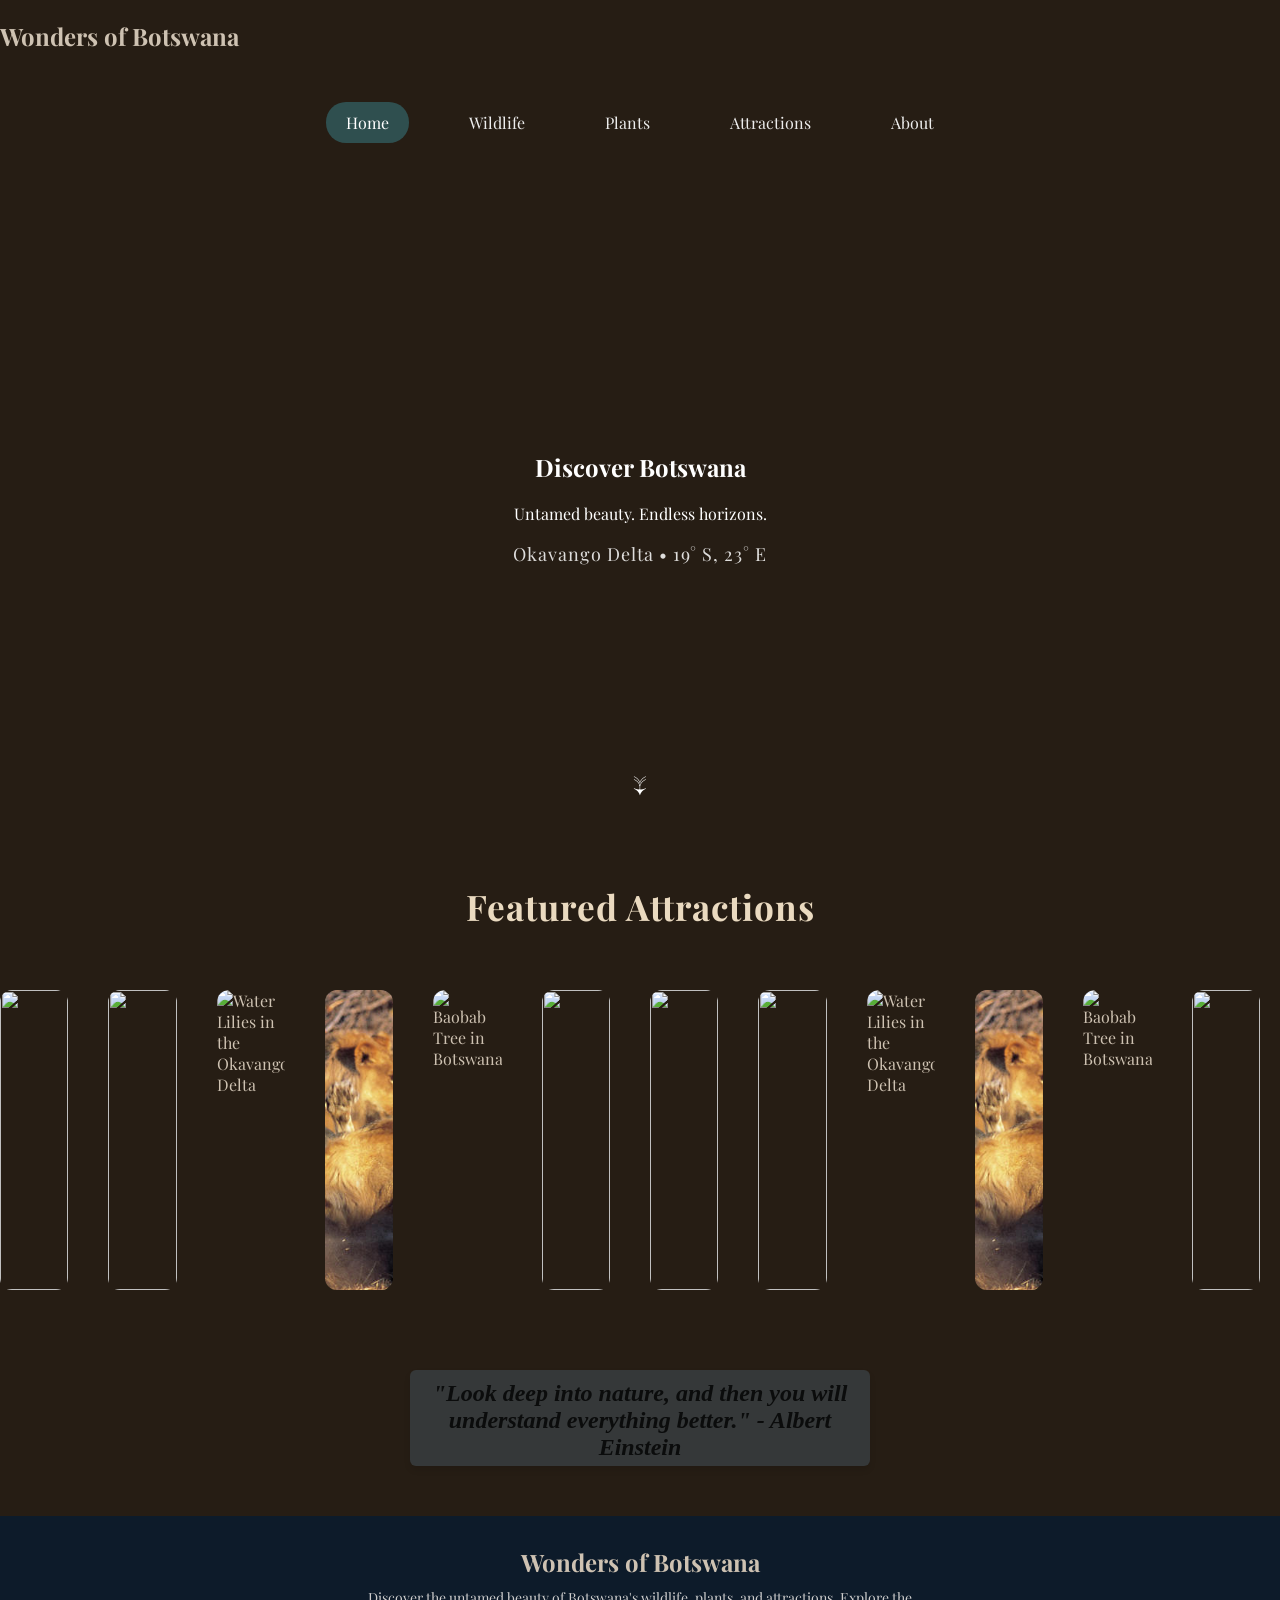
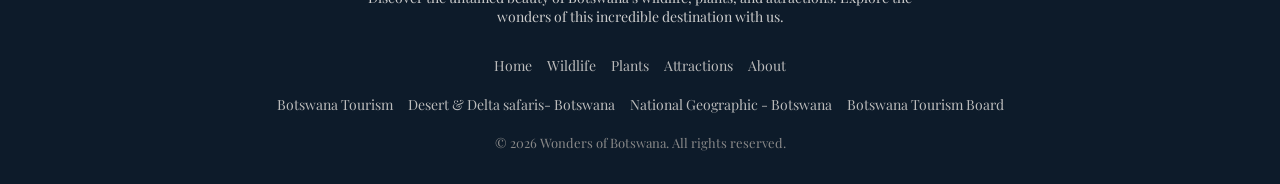
==== index.html @ 91713a79 "Add location details for Okavango Delta in hero section and style it" ====
<!DOCTYPE html>
<html lang="en">
<head>
<meta charset="UTF-8">
<meta name="viewport" content="width=device-width, initial-scale=1.0">
 
<title>The Nature Hub</title>
 
<link rel="preconnect" href="https://fonts.googleapis.com">
<link rel="preconnect" href="https://fonts.gstatic.com" crossorigin>
<link href="https://fonts.googleapis.com/css2?family=Playfair+Display:ital,wght@0,400..900;1,400..900&display=swap" rel="stylesheet">
<link rel="stylesheet" href="style.css">
</head>

<body>
<header>
<section>
 <h1>Wonders of Botswana</h1>
</section>

   <section>
<div class="navbar">
 <a href="index.html" class="active">Home</a>
 <a href="wildlife.html">Wildlife</a>
 <a href="plants.html">Plants</a>
 <a href="attractions.html">Attractions</a>
 <a href="about.html">About</a>
</div> 
</section>

    <main>
<section class="hero-home">

    <div class="hero-text">
        <h2>Discover Botswana</h2>
        <p>Untamed beauty. Endless horizons.</p>
        <p class="location">Okavango Delta • 19° S, 23° E</p>
    </div>

    <a href="#next-section" class="scroll-down">&#8595;</a>

</section>
</main>
<h2 class="section-title">Featured Attractions</h2>

<section id="next-section">
<div class="carousel-container">
    <div class="carousel-track">
        
          
      <div class="carousel-item">
        <img  src="images/two-young-cheetahs-michael-poliza-500x300.jpg">
        <div class="overlay">Two young Cheetahs</div>
      </div>

      <div class="carousel-item">
        <img  src="images/pexels-clive-kim-2523249-7235405.jpg">
        <div class="overlay">Horde Of Elephants</div>
      </div>

       <div class="carousel-item">
        <img src="images/water-lilies.jpg" alt="Water Lilies in the Okavango Delta">
        <div class="overlay">Water Lilies in the Okavango Delta</div>
       </div>

       <div class="carousel-item">
        <img src="images/lioness-fight-kwando-mark-tennant-590x390.jpg" alt="Lioness Fighting in the valley">
        <div class="overlay">Lioness Fighting in the valley</div>
       </div>

       <div class="carousel-item">
        <img src="images/baobab.jpg.webp" alt="Baobab Tree in Botswana">
        <div class="overlay">Baobab Tree in Botswana</div>
       </div>

       <div class="carousel-item">
        <img  src="images/leopard-green-okavango-michael-poliza-500x300.jpg">
        <div class="overlay">Leopard in Okavango</div>
      </div>
   
      
      
      <!-- Repeat same images again for smooth loop -->

         
      <div class="carousel-item">
        <img  src="images/two-young-cheetahs-michael-poliza-500x300.jpg">
        <div class="overlay">Two young Cheetahs</div>
      </div>

      <div class="carousel-item">
        <img  src="images/pexels-clive-kim-2523249-7235405.jpg">
        <div class="overlay">Horde Of Elephants</div>
      </div>

       <div class="carousel-item">
        <img src="images/water-lilies.jpg" alt="Water Lilies in the Okavango Delta">
        <div class="overlay">Water Lilies in the Okavango Delta</div>
       </div>

       <div class="carousel-item">
        <img src="images/lioness-fight-kwando-mark-tennant-590x390.jpg" alt="Lioness Fighting in the valley">
        <div class="overlay">Lioness Fighting in the valley</div>
       </div>

       <div class="carousel-item">
        <img src="images/baobab.jpg.webp" alt="Baobab Tree in Botswana">
        <div class="overlay">Baobab Tree in Botswana</div>
       </div>

       <div class="carousel-item">
        <img  src="images/leopard-green-okavango-michael-poliza-500x300.jpg">
        <div class="overlay">Leopard in Okavango</div>
      </div>
   
</div>

</Section>


<section>
<main>
<p class="bold-text"><em>"Look deep into nature, and then you will understand everything better." - Albert Einstein</em></p>
</main>
</section>

</header>


<footer class="footer">
  <h2 class="footer-logo">Wonders of Botswana</h2>

  <p class="footer-description">Discover the untamed beauty of Botswana's wildlife, plants, and attractions. Explore the wonders of this incredible destination with us.</p>

  <div class="footer-links">
    <a href="index.html">Home</a>
    <a href="wildlife.html">Wildlife</a>
    <a href="plants.html">Plants</a>
    <a href="attractions.html">Attractions</a>
    <a href="about.html">About</a>
  </div>

  <div class="footer-external"> 
    <a href="https://www.botswana.co.za/" target="_blank">Botswana Tourism</a>
    <a href="https://desertdelta.com/" target="_blank">Desert & Delta safaris- Botswana</a>
    <a href="https://www.nationalgeographic.com/travel/destinations/africa/botswana/" target="_blank">National Geographic - Botswana</a>
    <a href="https://www.botswanatourism.co.bw/" target="_blank">Botswana Tourism Board</a>
  </div>

  <p class="footer-copy">&copy; 2026 Wonders of Botswana. All rights reserved.</p>
</footer>
</body>
</html>
---- style.css ----
body{
 background-color: #261D14;
 color: #CEC2B2;
 font-family: 'Playfair Display', serif;
 padding: 0;
 overflow-y: visible;
 margin: 0;
}
  

.bold-text{
 font-weight: bold;
 font-family: 'Georgia', serif;
 font-size: 1.5em;
 color: rgb(11,12,12);
 background-color: #353839;
 padding: 10px 5px 5px;
 max-width: 450px;
 margin: 50px auto;
 border-radius: 6px;
 transition: all 0.3s ease;
 box-shadow:0 4px 6px rgba(0,0,0,0.1);
 text-align: center;
 display: block;

}

.bold-text:hover{
 transform: translateY(-5px);
 box-shadow: 0 12px 18px rgba(0,0,0,0.2);
 backdrop-filter: blur(5px);
 border-radius: 10px;
 background-color: #16201A;
 color: #EDEDED;
}
   

.location{
  font-family: 'Playfair Display', serif;
  font-size: 18px;
  letter-spacing: 1px;
  color:rgba(255, 255, 255, 0.85)

}

.navbar{
  display: flex;
  justify-content: center;   
  margin: 50px 0;
  gap: 40px; 
  clear: both;
  
}

.navbar a.active{
 background: #2F4F4F;
 border-radius: 20px;
 color: white;
 

}
 
.navbar a{
  text-decoration: none;
  color: #EDEDED;
  padding: 10px 20px;
  border-radius: 20px;
  transition: background-color 0.3s, transform 0.5s;
 
}

.navbar a:hover {
  background-color: #1E1E1E;
  transform: translateY(-2px); 
} 

.section-title{
    text-align: center;
    font-size: 2.2rem;
    margin: 60px 0 30px;
    color: #EADAC0;
    font-family: 'Playfair Display', serif;
    letter-spacing: 1px;
    position: relative;
}


.carousel-container{
    width: 100%;
    overflow: hidden;
    padding: 30px 0;
}

.carousel-track{
    display: flex;
    gap: 20px;
    animation: slideLoop 20s linear infinite;
}


.carousel-item {
    position: relative;
    width: 250px;
    margin-right: 20px;
    overflow: hidden;
    border-radius: 12px;
}

.carousel-item img {
    width: 100%;
    height: 300px;
    object-fit: cover;
    display: block;
}


/* Overlay styling */
.overlay {
    position: absolute;
    top: 0;
    left: 0;
    width: 100%;
    height: 100%;

    background: rgba(0, 0, 0, 0.5); /* dark transparent layer */
    color: white;

    display: flex;
    flex-direction: column;
    justify-content: center;
    align-items: center;

    text-align: center;
    padding: 15px;

    opacity: 0;
    transition: opacity 0.4s ease;
}

/* Show overlay on hover */
.carousel-item:hover .overlay {
    opacity: 1;
}

                                                                                                                                                                                                                       
@keyframes slideLoop{
    from{
        transform: translateX(0);
    }
    to{
        transform: translateX(-50%);
    }
}

.about-section{
    max-width: 900px;
    margin: 120px auto;
    text-align: center;
    padding: 60px;
    background: rgba(255,255,255,0.04);
    border-radius: 25px;
    backdrop-filter: blur(12px);
}

.about-section h2{
    font-size: 2.5em;
    margin-bottom: 25px;
}

.about-section p{
    font-size: 1.15em;
    line-height: 1.8;
    color: #e0f2f1;
}

.hero-home{

    position: relative;
    height: 70vh; /* Only top portion */
    overflow: hidden;
    background: url("images/andy-robson-dGzS-rpIEXo-unsplash (1).jpg");
    background-size: cover;
    background-position: center;
    display: flex;
    flex-direction: column;
    justify-content: center;
    align-items: center;
    color: white;
    text-align: center;
}


.hero-text{
    z-index: 2;
}

/* Scroll Arrow */

.scroll-down{
    scroll-behavior: smooth;
    position: absolute;
    bottom: 20px;
    left: 50%;
    transform: translate(-50%, 0); 
    font-size: 2rem;
    color: white;
    text-decoration: none;
    z-index: 3;
    animation: bounce 1.5s infinite;
}

@keyframes bounce{
    0%,100%{ transform: translate(-50%, 0); }
    50%{ transform: translate(-50%, 10px); }
}
 

.hero-delta{
    height: 90vh;
    background: url("images/Okavango.jpg");
    background-size: cover;
    background-position: center;
    display: flex;
    flex-direction: column;
    justify-content: center;
    align-items: center;
    color: white;
    text-align: center;
}

.hero-delta h2{
    font-size: 60px;
    
}

.hero-delta p{
    font-size: 22px;
    
}

.story{
    max-width: 800px;
    margin:  auto;
    padding: 40px;
    font-size: 18px;
    line-height: 1.6;
}

.story-link {
    color: #f47c20;      /* safari/orange highlight */
    text-decoration: underline;
    font-weight: bold;
    transition: color 0.3s;
}

.story-link:hover {
    color: #d35b00;      /* darker on hover */
}

.content{

  font-size: 17px;
  line-height: 1.7;
  color: #EADAC0;
  max-width: 700px;
  margin: 20px auto;
  text-align: center;
  font-family: 'Segoe UI', sans-serif;


}

.more-info-safaris {

 color: #A77E55;
  text-decoration: none;
  font-weight: 500;
  border-bottom: 2px solid #A77E55;
  transition: all 0.3s ease;
}

/* Hover effect */
.more-info-safaris:hover {
  color: #70401B;
  border-bottom: 2px solid #70401B;
}

.wildlife-section {
  display: flex;
  flex-wrap: wrap;
  justify-content: center;
  gap: 20px;
  max-width: 1200px;
  margin: 40px auto;
  padding: 0 20px;
}

.wildlife-card {
  background: #f9f9f9;
  border-radius: 12px;
  overflow: hidden;
  flex: 0 1 calc(33.333% - 20px); /* flex-grow, flex-shrink, base width */
  max-width: calc(33.333%); 
  box-shadow: 0 4px 12px rgba(0,0,0,0.1);
  transition: transform 0.3s;
}

.wildlife-card:hover {
  transform: translateY(-5px);
}

.wildlife-card img {
  width: 100%;
  aspect-ratio: 4 / 3;
  object-fit: cover;
}

.wildlife-info {
  padding: 15px;
  text-align: center;
}

.wildlife-info h3 {
  color: #2e7d32;
  margin-bottom: 10px;
}

.wildlife-info p {
  font-size: 14px;
  color: #555;
  margin-bottom: 15px;
}

.wildlife-card .wildlife-link  {
  color: #DCBA93;
  font-weight: 500;
  text-decoration: none;
  border-bottom: 2px solid #DCBA93;
  transition: all 0.3s ease;
}

.wildlife-card .wildlife-link:hover {
  color: #70401B;
  border-bottom: 2px solid #70401B;
}

.flora-section{
  display: flex;
  flex-wrap: wrap;
  justify-content: center;
  gap: 20px;
  max-width: 1200px;
  margin: 40px auto;
  padding: 0 20px;

}

.flora-card{
   background: #f9f9f9;
  border-radius: 12px;
  overflow: hidden;
  flex: 0 1 calc(33.333% - 20px); /* flex-grow, flex-shrink, base width */
  max-width: calc(33.333%); 
  box-shadow: 0 4px 12px rgba(0,0,0,0.1);
  transition: transform 0.3s;

}

.flora-card:hover {
  transform: translateY(-5px);
}

.flora-card img {
  width: 100%;
  aspect-ratio: 4 / 3;
  object-fit: cover;
}

.flora-info {
  padding: 15px;
  text-align: center;
}

.flora-info h2 {
  color: #2e7d32;
  margin-bottom: 10px;
}

.flora-info p {
  font-size: 14px;
  color: #555;
  margin-bottom: 15px;
}


.flora-card .flora-link{
 color: #DCBA93;
  font-weight: 500;
  text-decoration: none;
  border-bottom: 2px solid #DCBA93;
  transition: all 0.3s ease;
}
  
.flora-card .flora-link:hover {
  color: #70401B;
  border-bottom: 2px solid #70401B;
}

.footer {
  background-color: #0d1b2a; /* deep safari blue */
  color: #fff;
  padding: 10px 30px 20px;
  text-align: center;
}

/* Logo */
.footer-logo {
  font-size: 24px;
  margin-bottom: 10px;
  color:#CEC2B2;
}

/* Description */
.footer-description {
  max-width: 600px;
  margin: 0 auto 30px;
  font-size: 14px;
  color: #ccc;
}

/* Make links sit side by side */
.footer-links,
.footer-external {
  display: flex;
  justify-content: center;
  flex-wrap: wrap;
  gap: 15px; /* spacing between links */
  margin-bottom: 20px;
}

/* Link styling */
.footer a {
  color: #bbb;
  text-decoration: none;
  font-size: 14px;
  transition: 0.3s;
}

/* Hover effect */
.footer a:hover {
  color: #f4a261; /* warm safari color */
}

/* Copyright */
.footer-copy {
  margin-top: 20px;
  font-size: 13px;
  color: #888;
}
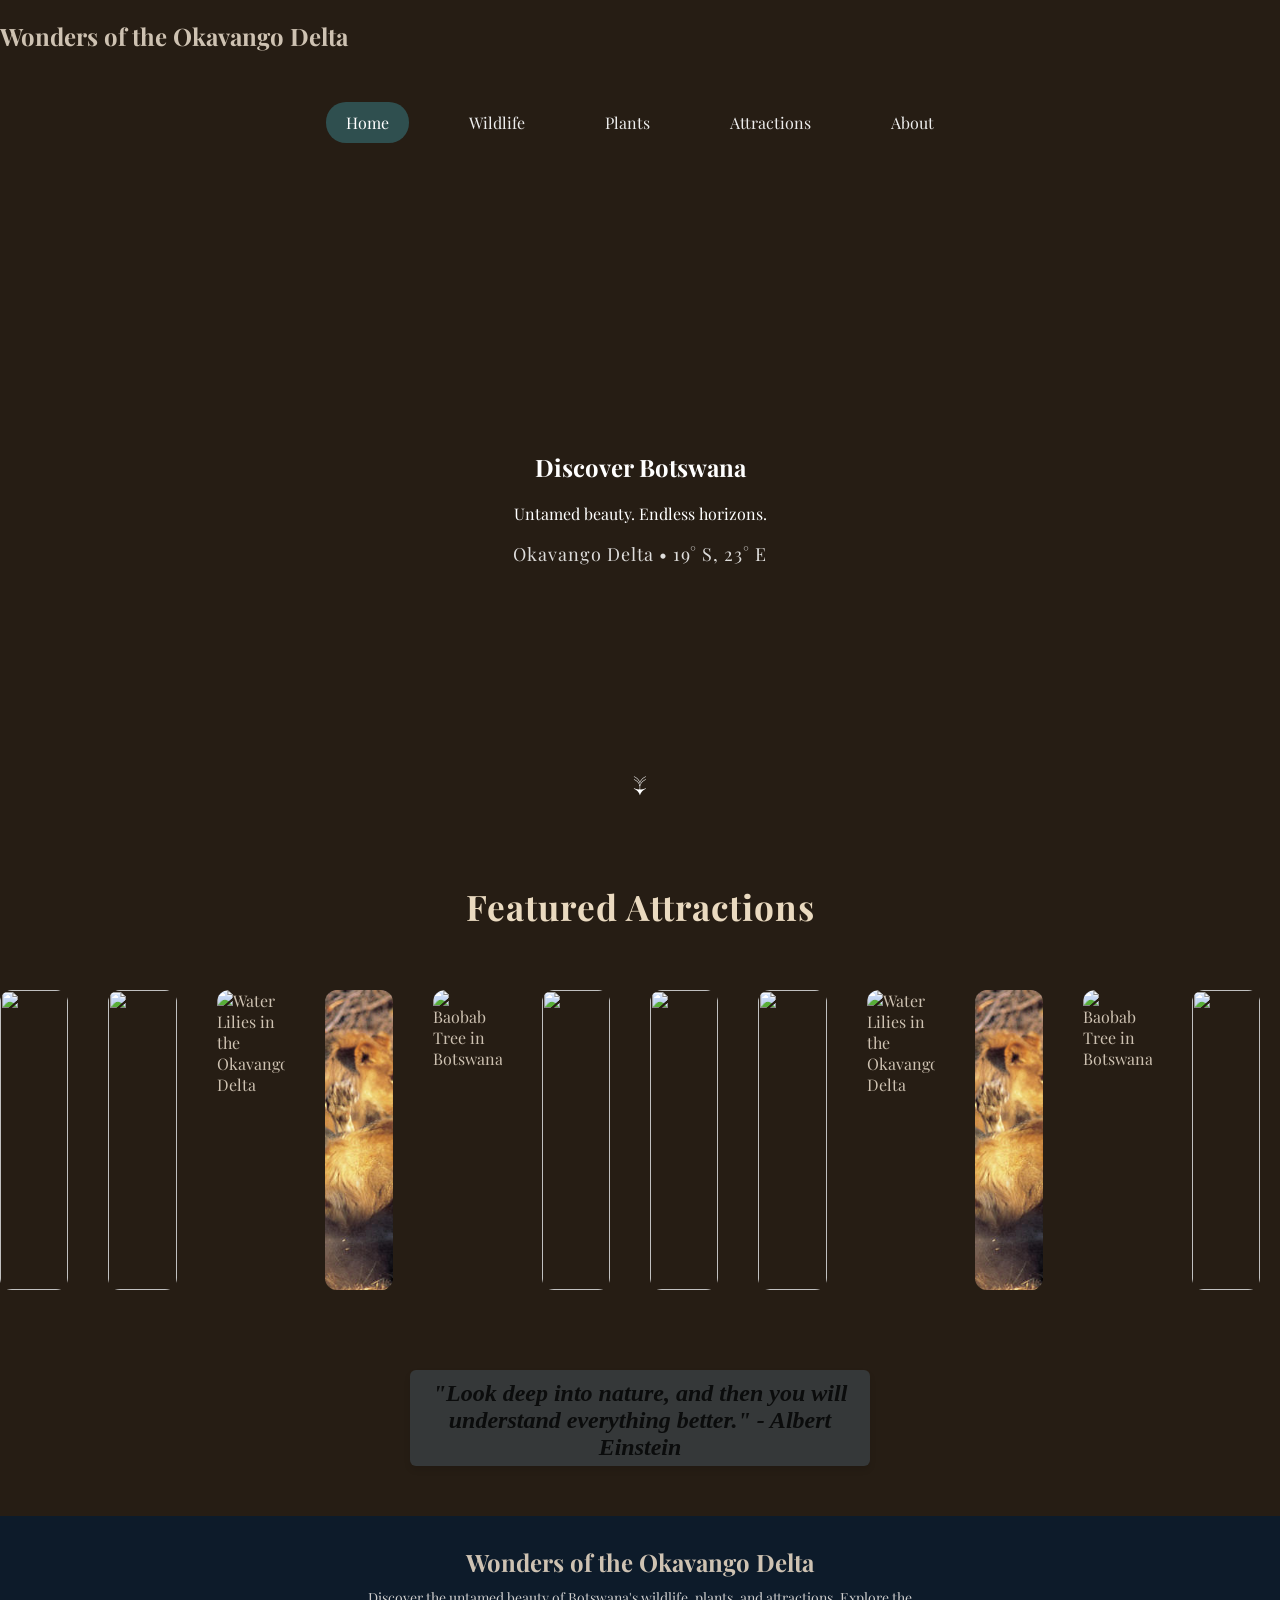
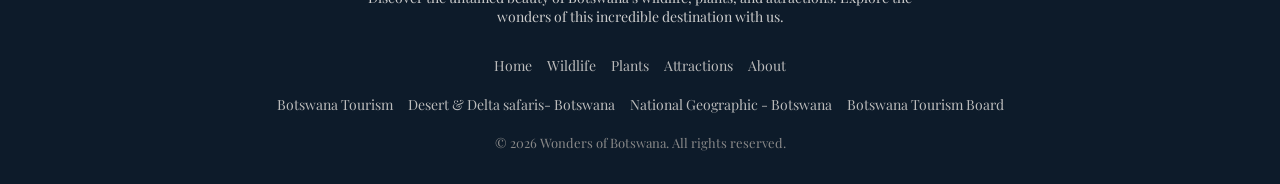
==== commit 074f729c: "Update footer and header titles to reflect 'Wonders of the Okavango Delta'" ====
--- a/index.html
+++ b/index.html
@@ -15,7 +15,7 @@
 <body>
 <header>
 <section>
- <h1>Wonders of Botswana</h1>
+ <h1>Wonders of the Okavango Delta</h1>
 </section>
 
    <section>
@@ -23,7 +23,7 @@
  <a href="index.html" class="active">Home</a>
  <a href="wildlife.html">Wildlife</a>
  <a href="plants.html">Plants</a>
- <a href="attractions.html">Attractions</a>
+ <a href="destination.html">Attractions</a>
  <a href="about.html">About</a>
 </div> 
 </section>
@@ -128,7 +128,7 @@
 
 
 <footer class="footer">
-  <h2 class="footer-logo">Wonders of Botswana</h2>
+  <h2 class="footer-logo">Wonders of the Okavango Delta</h2>
 
   <p class="footer-description">Discover the untamed beauty of Botswana's wildlife, plants, and attractions. Explore the wonders of this incredible destination with us.</p>
 
@@ -136,7 +136,7 @@
     <a href="index.html">Home</a>
     <a href="wildlife.html">Wildlife</a>
     <a href="plants.html">Plants</a>
-    <a href="attractions.html">Attractions</a>
+    <a href="destination.html">Attractions</a>
     <a href="about.html">About</a>
   </div>
 
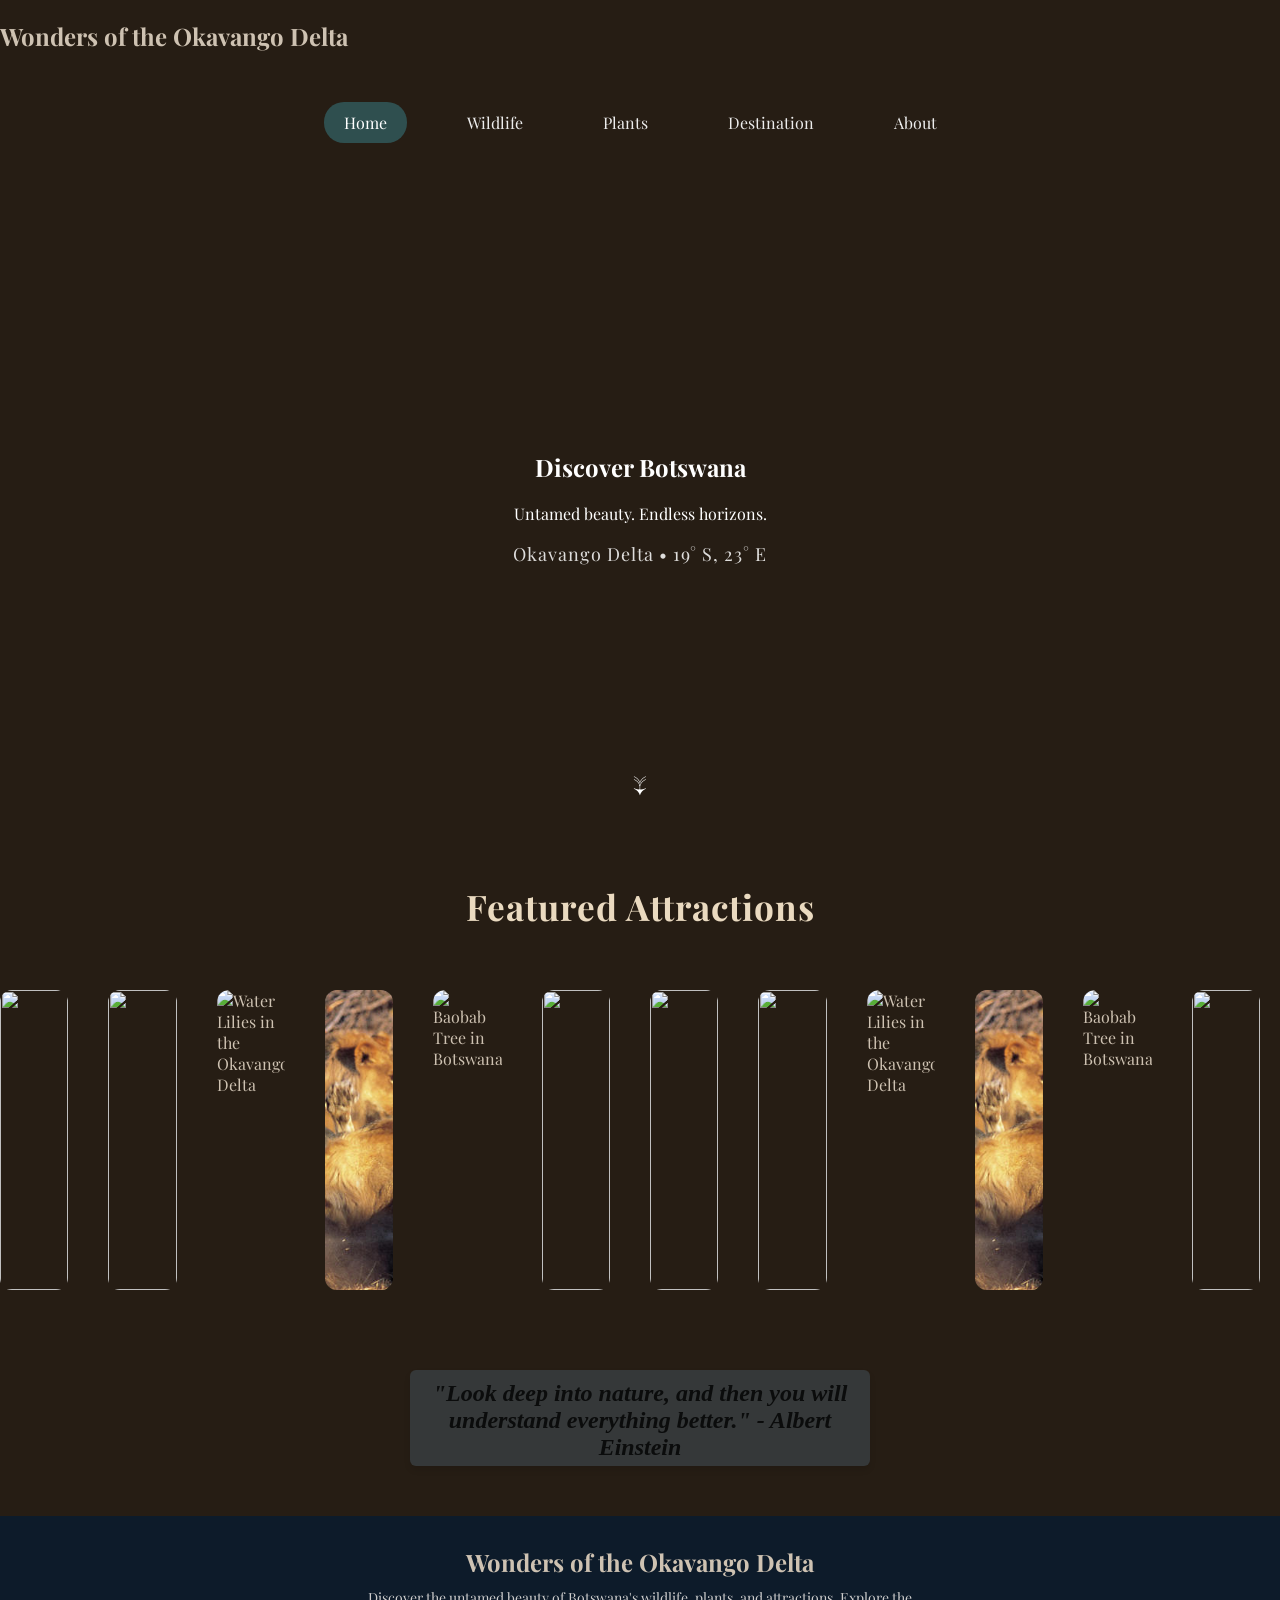
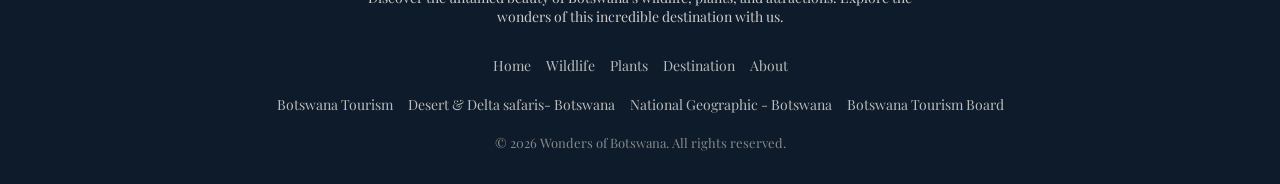
==== commit 48d3ab3e: "Update link text from 'Attractions' to 'Destination' across multiple pages" ====
--- a/index.html
+++ b/index.html
@@ -23,7 +23,7 @@
  <a href="index.html" class="active">Home</a>
  <a href="wildlife.html">Wildlife</a>
  <a href="plants.html">Plants</a>
- <a href="destination.html">Attractions</a>
+ <a href="destination.html">Destination</a>
  <a href="about.html">About</a>
 </div> 
 </section>
@@ -136,7 +136,7 @@
     <a href="index.html">Home</a>
     <a href="wildlife.html">Wildlife</a>
     <a href="plants.html">Plants</a>
-    <a href="destination.html">Attractions</a>
+    <a href="destination.html">Destination</a>
     <a href="about.html">About</a>
   </div>
 
--- a/style.css
+++ b/style.css
@@ -408,6 +408,13 @@
   border-bottom: 2px solid #70401B;
 }
 
+
+.Delta-activities{
+background-color: #f5f1e8;
+padding: 80px 40px;
+
+}
+
 .footer {
   background-color: #0d1b2a; /* deep safari blue */
   color: #fff;
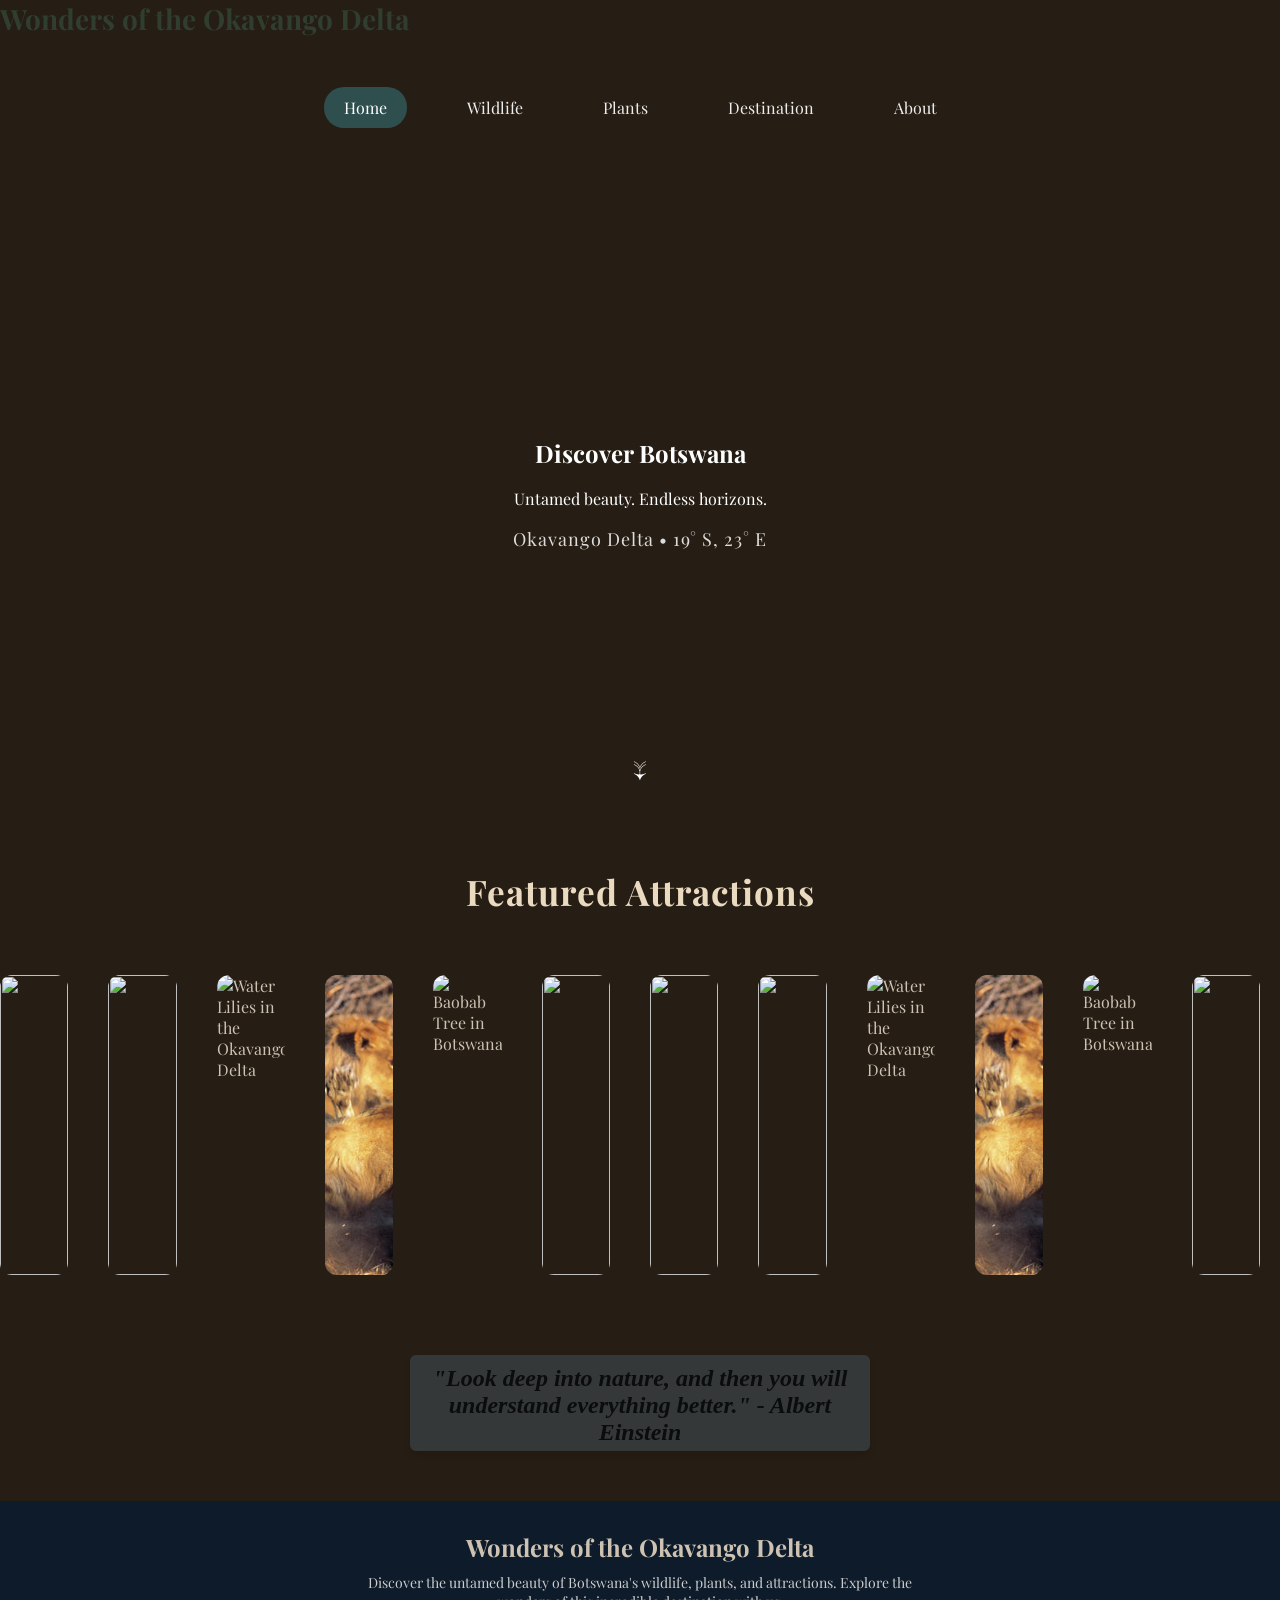
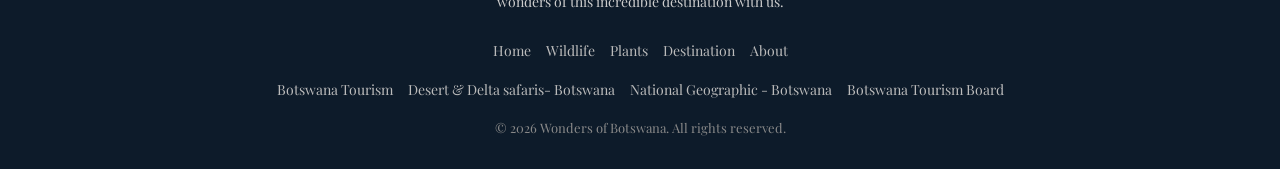
==== commit 25045fef: "Refactor header to use logo link for 'Wonders of the Okavango Delta' across multiple pages" ====
--- a/index.html
+++ b/index.html
@@ -14,9 +14,11 @@
 
 <body>
 <header>
-<section>
- <h1>Wonders of the Okavango Delta</h1>
-</section>
+<div class="logo">
+  <a href="index.html">Wonders of the Okavango Delta</a>
+</div>
+
+
 
    <section>
 <div class="navbar">
--- a/style.css
+++ b/style.css
@@ -45,6 +45,14 @@
 
 }
 
+.logo a{
+font-size: 28px;
+font-weight: bold;
+text-decoration: none;
+color: #2f3e2f;
+}
+
+
 .navbar{
   display: flex;
   justify-content: center;   
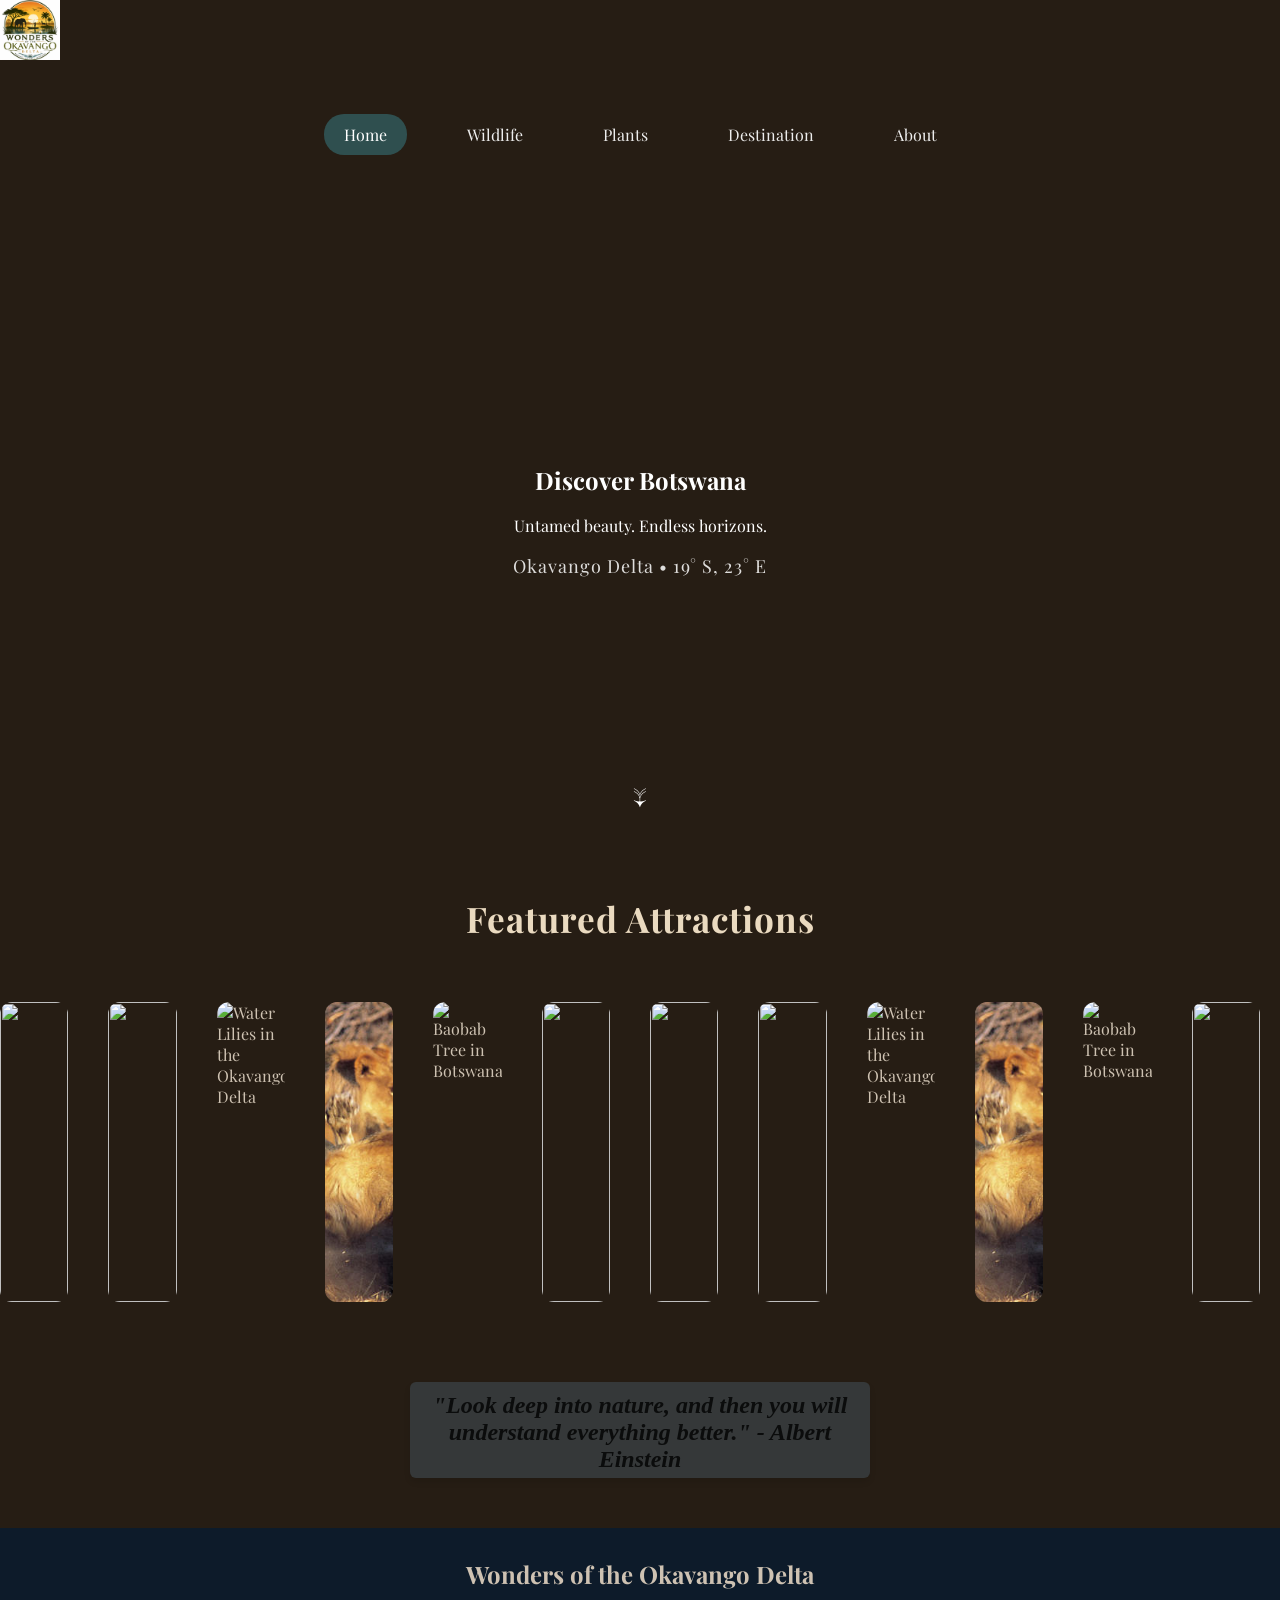
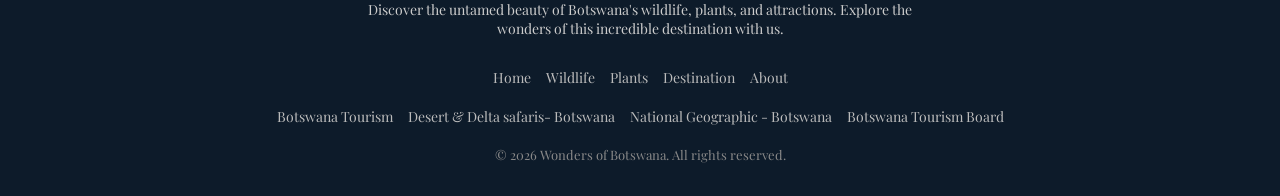
==== commit e0655425: "Refactor code structure for improved readability and maintainability" ====
--- a/index.html
+++ b/index.html
@@ -15,9 +15,8 @@
 <body>
 <header>
 <div class="logo">
-  <a href="index.html">Wonders of the Okavango Delta</a>
+  <img src="images/ChatGPT Image Apr 23, 2026, 12_09_45 AM.png" alt="Wonders of the Okavango Delta Logo">
 </div>
-
 
 
    <section>
--- a/style.css
+++ b/style.css
@@ -45,11 +45,9 @@
 
 }
 
-.logo a{
-font-size: 28px;
-font-weight: bold;
-text-decoration: none;
-color: #2f3e2f;
+.logo img {
+  height: 60px;
+  width: auto;
 }
 
 
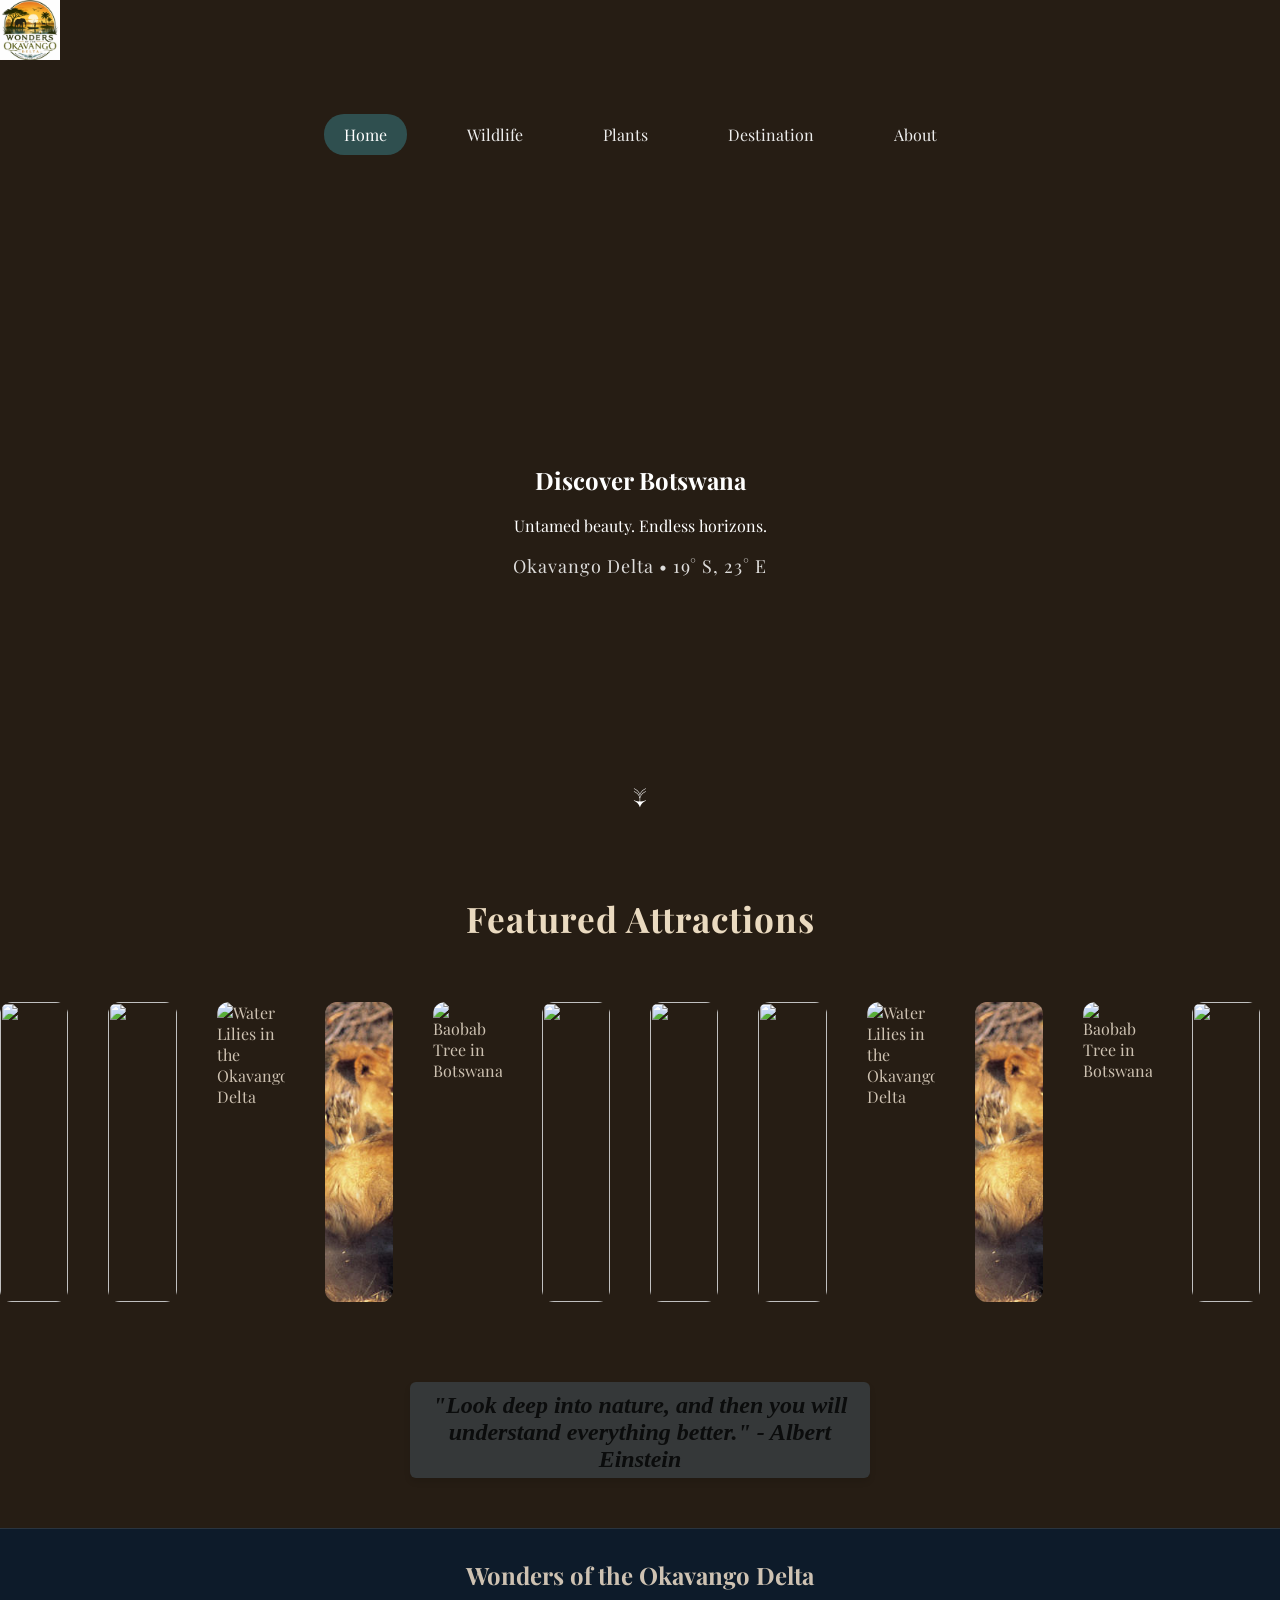
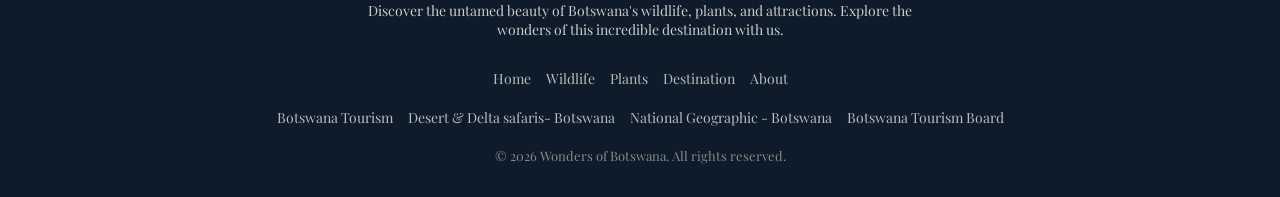
==== commit 1eda6693: "Refactor navigation elements from div to nav for semantic clarity" ====
--- a/index.html
+++ b/index.html
@@ -4,7 +4,7 @@
 <meta charset="UTF-8">
 <meta name="viewport" content="width=device-width, initial-scale=1.0">
  
-<title>The Nature Hub</title>
+<title>Wonders of the Okavango Delta</title>
  
 <link rel="preconnect" href="https://fonts.googleapis.com">
 <link rel="preconnect" href="https://fonts.gstatic.com" crossorigin>
@@ -20,13 +20,13 @@
 
 
    <section>
-<div class="navbar">
+<nav class="navbar">
  <a href="index.html" class="active">Home</a>
  <a href="wildlife.html">Wildlife</a>
  <a href="plants.html">Plants</a>
  <a href="destination.html">Destination</a>
  <a href="about.html">About</a>
-</div> 
+</nav> 
 </section>
 
     <main>
--- a/style.css
+++ b/style.css
@@ -102,13 +102,13 @@
 .carousel-track{
     display: flex;
     gap: 20px;
-    animation: slideLoop 20s linear infinite;
+    animation: slideLoop 30s linear infinite;
 }
 
 
 .carousel-item {
     position: relative;
-    width: 250px;
+    width: 300px;
     margin-right: 20px;
     overflow: hidden;
     border-radius: 12px;
@@ -127,8 +127,8 @@
     position: absolute;
     top: 0;
     left: 0;
-    width: 100%;
-    height: 100%;
+    width: 50%;
+    height: 50%;
 
     background: rgba(0, 0, 0, 0.5); /* dark transparent layer */
     color: white;
@@ -142,7 +142,7 @@
     padding: 15px;
 
     opacity: 0;
-    transition: opacity 0.4s ease;
+    transition: opacity 0.3s ease;
 }
 
 /* Show overlay on hover */
@@ -416,17 +416,30 @@
 
 
 .Delta-activities{
-background-color: #f5f1e8;
+background: linear-gradient(
+    to bottom,
+    #1A1A2E,
+    #0D1B2A
+);
 padding: 80px 40px;
-
-}
+color: #9DB4C0;
+margin-bottom: 40px;
+}
+
+.activities-more-info{
+ color: #CEC2B2;
+
+}
+
 
 .footer {
   background-color: #0d1b2a; /* deep safari blue */
   color: #fff;
   padding: 10px 30px 20px;
   text-align: center;
-}
+  border-top: 1px solid rgba(206, 194, 178, 0.15);
+}
+
 
 /* Logo */
 .footer-logo {
